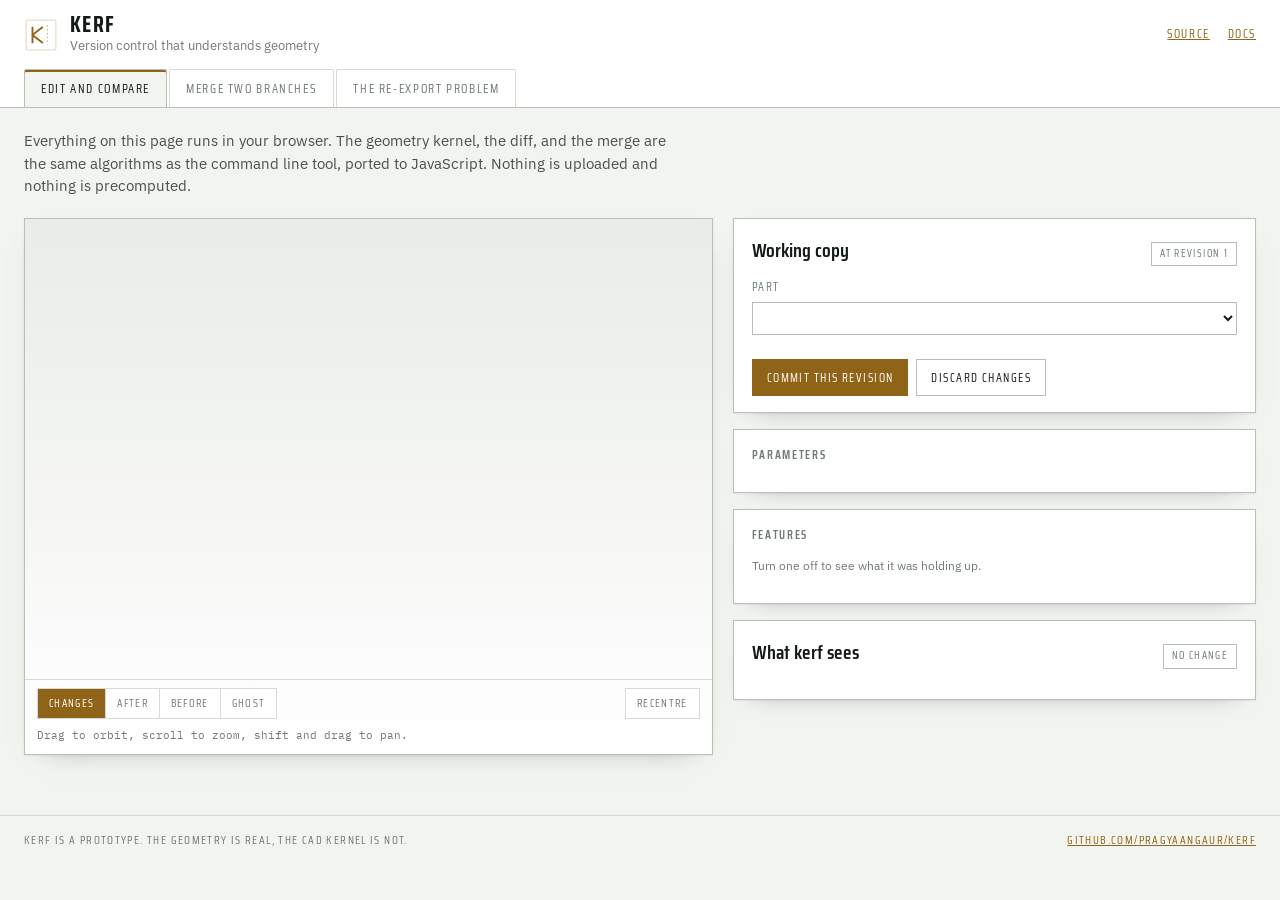
==== web/index.html @ a0930b68 "feat(web): add the page shell, stylesheet, and sample parts The palette is graphite with a brass acc" ====
<!doctype html>
<html lang="en">
<head>
<meta charset="utf-8">
<meta name="viewport" content="width=device-width, initial-scale=1">
<title>Kerf playground</title>
<meta name="description" content="Version control that understands geometry. Edit a part, see what changed, merge two branches, and watch a re-export report as no change.">
<link rel="icon" href="data:image/svg+xml,<svg xmlns='http://www.w3.org/2000/svg' viewBox='0 0 64 64'><text y='52' font-size='52'>📐</text></svg>">
<link rel="preconnect" href="https://fonts.googleapis.com">
<link rel="preconnect" href="https://fonts.gstatic.com" crossorigin>
<link rel="stylesheet" href="https://fonts.googleapis.com/css2?family=Saira+Condensed:wght@500;600;700&family=IBM+Plex+Sans:wght@400;500;600&family=IBM+Plex+Mono:wght@400;500&display=swap">
<link rel="stylesheet" href="styles.css">
</head>
<body>

<header class="masthead">
  <div class="masthead-inner">
    <div class="brand">
      <svg class="brand-mark" viewBox="0 0 64 64" width="34" height="34" aria-hidden="true">
        <rect x="4" y="4" width="56" height="56" rx="2" fill="none" stroke="currentColor" stroke-width="1.5" opacity=".35"/>
        <path d="M16 46 L16 18 M16 32 L34 18 M16 32 L34 46" fill="none" stroke="currentColor" stroke-width="3.5" stroke-linecap="square"/>
        <path d="M44 14 L44 50" stroke="currentColor" stroke-width="1.5" stroke-dasharray="3 4" opacity=".6"/>
      </svg>
      <div>
        <p class="brand-name">Kerf</p>
        <p class="brand-line">Version control that understands geometry</p>
      </div>
    </div>
    <nav class="masthead-links">
      <a href="https://github.com/pragyaangaur/Kerf">Source</a>
      <a href="https://github.com/pragyaangaur/Kerf#readme">Docs</a>
    </nav>
  </div>
  <div class="tabs" role="tablist">
    <button type="button" role="tab" data-tab="compare" aria-selected="true">Edit and compare</button>
    <button type="button" role="tab" data-tab="merge" aria-selected="false">Merge two branches</button>
    <button type="button" role="tab" data-tab="reexport" aria-selected="false">The re-export problem</button>
  </div>
</header>

<main>
  <p class="intro">
    Everything on this page runs in your browser. The geometry kernel, the diff,
    and the merge are the same algorithms as the command line tool, ported to
    JavaScript. Nothing is uploaded and nothing is precomputed.
  </p>

  <section class="panel" data-panel="compare">
    <div class="stage">
      <div class="viewer-slot" id="viewer-slot"></div>
      <div class="stage-bar">
        <div class="modes" id="view-modes" role="group" aria-label="What to show">
          <button type="button" data-mode="changes" aria-pressed="true">Changes</button>
          <button type="button" data-mode="after" aria-pressed="false">After</button>
          <button type="button" data-mode="before" aria-pressed="false">Before</button>
          <button type="button" data-mode="ghost" aria-pressed="false">Ghost</button>
        </div>
        <button type="button" class="ghost-btn" id="recentre">Recentre</button>
      </div>
      <p class="hint">Drag to orbit, scroll to zoom, shift and drag to pan.</p>
    </div>

    <div class="side">
      <div class="block">
        <div class="block-head">
          <h2>Working copy</h2>
          <span class="badge" id="revision-badge">at revision 1</span>
        </div>
        <label class="field">
          <span>Part</span>
          <select id="part-picker"></select>
        </label>
        <p class="summary" id="part-summary"></p>
        <div class="actions">
          <button type="button" id="commit-btn" class="primary">Commit this revision</button>
          <button type="button" id="reset-btn">Discard changes</button>
        </div>
      </div>

      <div class="block">
        <h3>Parameters</h3>
        <div id="parameter-controls"></div>
      </div>

      <div class="block">
        <h3>Features</h3>
        <p class="note-line">Turn one off to see what it was holding up.</p>
        <div id="feature-list"></div>
      </div>

      <div class="block block-diff">
        <div class="block-head">
          <h2>What kerf sees</h2>
          <span class="badge" id="diff-status">no change</span>
        </div>
        <div id="diff-body"></div>
      </div>
    </div>
  </section>

  <section class="panel" data-panel="merge" hidden>
    <div class="stage">
      <div class="viewer-slot" id="merge-viewer-slot"></div>
      <div class="stage-bar">
        <div class="modes" id="merge-modes" role="group" aria-label="Which revision to show">
          <button type="button" data-merge-view="merged" aria-pressed="true">Merged</button>
          <button type="button" data-merge-view="ours" aria-pressed="false">Ours</button>
          <button type="button" data-merge-view="theirs" aria-pressed="false">Theirs</button>
          <button type="button" data-merge-view="base" aria-pressed="false">Ancestor</button>
        </div>
        <button type="button" class="ghost-btn" id="merge-recentre">Recentre</button>
      </div>
      <p class="hint">The merged part is drawn from the tree kerf produced, not from either branch.</p>
    </div>

    <div class="side">
      <div class="block">
        <h2>Two people, one part</h2>
        <p class="summary">
          Both branches start from the same bracket. Pick what each person did,
          then merge. Kerf works feature by feature, so edits to different
          features combine. After that it evaluates the result and checks
          whether the two sets of changes occupy the same space.
        </p>
        <label class="field">
          <span>Our branch</span>
          <select id="ours-picker"></select>
        </label>
        <label class="field">
          <span>Their branch</span>
          <select id="theirs-picker"></select>
        </label>
        <label class="check">
          <input type="checkbox" id="interference-toggle" checked>
          <span>Check the merged part for interference</span>
        </label>
        <div class="actions">
          <button type="button" id="merge-btn" class="primary">Merge their branch into ours</button>
        </div>
      </div>

      <div class="block block-diff">
        <div class="block-head">
          <h2>Merge result</h2>
          <span class="badge" id="merge-status">not run</span>
        </div>
        <div id="merge-body">
          <p class="empty-note">Pick two branches and press merge.</p>
        </div>
      </div>
    </div>
  </section>

  <section class="panel" data-panel="reexport" hidden>
    <div class="stage">
      <div class="viewer-slot" id="reexport-viewer-slot"></div>
      <p class="hint">The same solid, exported twice. Nothing about the shape changed.</p>
    </div>

    <div class="side">
      <div class="block">
        <h2>Open the file, save it again</h2>
        <p class="summary">
          Every CAD system writes a different byte stream each time it exports.
          Facet order moves, the header carries a new timestamp, and floats
          wobble in the last digit. This page exports the part twice and then
          measures the result rather than describing it.
        </p>
        <label class="field">
          <span>Part</span>
          <select id="reexport-picker"></select>
        </label>
        <div class="actions">
          <button type="button" id="reexport-btn" class="primary">Export it again</button>
          <button type="button" id="toolchain-btn">Export from another toolchain</button>
          <button type="button" id="real-edit-btn">Make a real edit instead</button>
        </div>
        <p class="fineprint">
          The first button writes the file the way the same exporter would on a
          second run. The second adds the float noise a different toolchain
          leaves behind. The third changes the part.
        </p>
      </div>

      <div class="block block-diff">
        <div class="block-head">
          <h2>Two answers</h2>
          <span class="badge" id="reexport-status">waiting</span>
        </div>
        <div id="reexport-body">
          <p class="empty-note">Press export to write the file a second time.</p>
        </div>
      </div>
    </div>
  </section>
</main>

<footer class="page-foot">
  <span>Kerf is a prototype. The geometry is real, the CAD kernel is not.</span>
  <a href="https://github.com/pragyaangaur/Kerf">github.com/pragyaangaur/Kerf</a>
</footer>

<noscript>
  <p class="noscript">This page runs its geometry engine in the browser, so it needs JavaScript.</p>
</noscript>

<script type="module" src="app.js"></script>
</body>
</html>
---- web/styles.css ----
/* Kerf playground.
   The palette is graphite with a brass accent, and the semantic colours for
   added and removed material are kept separate from the accent so they never
   compete for the same meaning. */

:root {
  --ground: #f2f4f0;
  --surface: #ffffff;
  --surface-2: #e9ece7;
  --ink: #141a17;
  --ink-2: #47524c;
  --muted: #6f7b74;
  --rule: #d5dbd4;
  --rule-strong: #b6bfb8;
  --accent: #8f6318;
  --accent-soft: #f0e2c6;
  --added: #1c7f59;
  --added-soft: #d9ece3;
  --removed: #b73f2f;
  --removed-soft: #f3ded9;
  --display: "Saira Condensed", "Arial Narrow", sans-serif;
  --body: "IBM Plex Sans", system-ui, -apple-system, sans-serif;
  --mono: "IBM Plex Mono", ui-monospace, "SF Mono", Menlo, monospace;
  --shadow: 0 1px 2px rgba(20, 26, 23, .06), 0 10px 28px -22px rgba(20, 26, 23, .55);
}

@media (prefers-color-scheme: dark) {
  :root {
    --ground: #101311;
    --surface: #181c19;
    --surface-2: #1f2521;
    --ink: #e8ede9;
    --ink-2: #b3bdb6;
    --muted: #8b968e;
    --rule: #2b332d;
    --rule-strong: #3c453e;
    --accent: #d7a94f;
    --accent-soft: #362c17;
    --added: #45bd8c;
    --added-soft: #17342a;
    --removed: #e0705a;
    --removed-soft: #3a221d;
    --shadow: 0 1px 2px rgba(0, 0, 0, .5), 0 14px 34px -26px rgba(0, 0, 0, .9);
  }
}

* { box-sizing: border-box; }

body {
  margin: 0;
  background: var(--ground);
  color: var(--ink);
  font-family: var(--body);
  font-size: 15px;
  line-height: 1.55;
  -webkit-font-smoothing: antialiased;
}

h1, h2, h3 { font-family: var(--display); margin: 0; text-wrap: balance; }
h2 { font-size: 20px; font-weight: 600; }
h3 {
  font-size: 12px; font-weight: 600; text-transform: uppercase;
  letter-spacing: .14em; color: var(--muted);
}
p { margin: 0; }
a { color: var(--accent); }
.mono { font-family: var(--mono); font-variant-numeric: tabular-nums; }

/* masthead ---------------------------------------------------------- */
.masthead {
  border-bottom: 1px solid var(--rule-strong);
  background: var(--surface);
  position: sticky;
  top: 0;
  z-index: 10;
}
.masthead-inner {
  max-width: 1320px; margin: 0 auto; padding: 14px 24px;
  display: flex; align-items: center; justify-content: space-between; gap: 20px;
}
.brand { display: flex; align-items: center; gap: 12px; }
.brand-mark { color: var(--accent); flex: none; }
.brand-name {
  font-family: var(--display); font-size: 22px; font-weight: 700;
  text-transform: uppercase; letter-spacing: .06em; line-height: 1;
}
.brand-line { font-size: 12.5px; color: var(--muted); }
.masthead-links {
  display: flex; gap: 18px; font-family: var(--display); font-size: 12px;
  text-transform: uppercase; letter-spacing: .13em;
}
.tabs {
  max-width: 1320px; margin: 0 auto; padding: 0 24px;
  display: flex; gap: 2px; flex-wrap: wrap;
}
.tabs button {
  font-family: var(--display); font-size: 12.5px; text-transform: uppercase;
  letter-spacing: .13em; padding: 9px 16px; border: 1px solid var(--rule);
  border-bottom: 0; background: transparent; color: var(--muted);
  cursor: pointer; border-radius: 2px 2px 0 0;
}
.tabs button[aria-selected="true"] {
  background: var(--ground); color: var(--ink); border-color: var(--rule-strong);
  box-shadow: inset 0 2px 0 var(--accent);
}

/* layout ------------------------------------------------------------ */
main { max-width: 1320px; margin: 0 auto; padding: 22px 24px 60px; }
.intro { color: var(--ink-2); max-width: 72ch; margin-bottom: 20px; font-size: 14.5px; }
.panel {
  display: grid; grid-template-columns: minmax(0, 1.25fr) minmax(340px, 0.95fr);
  gap: 20px; align-items: start;
}
@media (max-width: 1000px) { .panel { grid-template-columns: 1fr; } }
/* A display value on the class outranks the hidden attribute, so say it here. */
.panel[hidden] { display: none; }

.stage {
  background: linear-gradient(180deg, var(--surface-2), var(--surface));
  border: 1px solid var(--rule-strong); box-shadow: var(--shadow);
  display: flex; flex-direction: column; position: sticky; top: 118px;
}
@media (max-width: 1000px) { .stage { position: static; } }
.viewer-slot { flex: 1; min-height: 460px; display: flex; }
.viewer-slot canvas {
  flex: 1; width: 100%; min-height: 460px; display: block;
  cursor: grab; touch-action: none;
}
.viewer-slot canvas.grabbing { cursor: grabbing; }
.stage-bar {
  display: flex; justify-content: space-between; align-items: center; gap: 10px;
  padding: 8px 12px; border-top: 1px solid var(--rule); flex-wrap: wrap;
}
.modes { display: flex; gap: 1px; background: var(--rule); border: 1px solid var(--rule); }
.modes button, .ghost-btn {
  font-family: var(--display); font-size: 11px; text-transform: uppercase;
  letter-spacing: .12em; padding: 6px 11px; border: 0;
  background: var(--surface); color: var(--muted); cursor: pointer;
}
.modes button[aria-pressed="true"] { background: var(--accent); color: var(--surface); }
@media (prefers-color-scheme: dark) {
  .modes button[aria-pressed="true"] { color: #14170f; }
}
.ghost-btn { border: 1px solid var(--rule); }
.modes button:hover, .ghost-btn:hover { color: var(--ink); }
.hint { font-family: var(--mono); font-size: 11px; color: var(--muted); padding: 0 12px 10px; }

.side { display: flex; flex-direction: column; gap: 16px; min-width: 0; }
.block {
  background: var(--surface); border: 1px solid var(--rule-strong);
  padding: 16px 18px; display: flex; flex-direction: column; gap: 12px;
  box-shadow: var(--shadow);
}
.block-head { display: flex; align-items: baseline; justify-content: space-between; gap: 12px; }
.badge {
  font-family: var(--display); font-size: 10.5px; text-transform: uppercase;
  letter-spacing: .13em; padding: 3px 8px; border: 1px solid var(--rule-strong);
  color: var(--muted); white-space: nowrap;
}
.badge.is-changed { color: var(--accent); border-color: var(--accent); background: var(--accent-soft); }
.badge.is-clean { color: var(--added); border-color: var(--added); background: var(--added-soft); }
.badge.is-conflict { color: var(--removed); border-color: var(--removed); background: var(--removed-soft); }
.summary { font-size: 13.5px; color: var(--ink-2); }
.note-line { font-size: 12px; color: var(--muted); }

/* form pieces -------------------------------------------------------- */
.field { display: flex; flex-direction: column; gap: 5px; font-size: 12px; color: var(--muted); }
.field span { font-family: var(--display); text-transform: uppercase; letter-spacing: .13em; }
select, input[type="number"] {
  font-family: var(--mono); font-size: 13px; padding: 6px 8px;
  border: 1px solid var(--rule-strong); background: var(--surface); color: var(--ink);
}
.check { display: flex; align-items: center; gap: 8px; font-size: 13px; color: var(--ink-2); }
.actions { display: flex; gap: 8px; flex-wrap: wrap; }
.actions button {
  font-family: var(--display); font-size: 12px; text-transform: uppercase;
  letter-spacing: .12em; padding: 8px 14px; border: 1px solid var(--rule-strong);
  background: var(--surface); color: var(--ink); cursor: pointer;
}
.actions button.primary { background: var(--accent); border-color: var(--accent); color: var(--surface); }
@media (prefers-color-scheme: dark) {
  .actions button.primary { color: #14170f; }
}
.actions button:disabled { opacity: .45; cursor: default; }
button:focus-visible, select:focus-visible, input:focus-visible, a:focus-visible {
  outline: 2px solid var(--accent); outline-offset: 2px;
}

.control { display: grid; grid-template-columns: 92px 1fr 74px; gap: 8px; align-items: center; }
.control-label { font-family: var(--mono); font-size: 12px; color: var(--ink-2); overflow-wrap: anywhere; }
.control-range { width: 100%; accent-color: var(--accent); }
.control-number { width: 100%; }
.control-expression { grid-column: 2 / span 2; font-size: 12px; color: var(--muted); }

.feature-row {
  display: grid; grid-template-columns: auto 1fr auto; gap: 8px;
  align-items: center; padding: 4px 0; border-bottom: 1px solid var(--rule);
}
.feature-row:last-child { border-bottom: 0; }
.feature-row.is-off .feature-label { color: var(--muted); text-decoration: line-through; }
.feature-label { font-size: 13px; }
.feature-kind { font-size: 11px; color: var(--muted); }
input[type="checkbox"] { accent-color: var(--accent); }

/* diff readout ------------------------------------------------------- */
.block-diff { gap: 14px; }
#diff-body, #merge-body, #reexport-body {
  display: flex; flex-direction: column; gap: 18px;
}
.readout { display: flex; flex-direction: column; gap: 6px; }
.readout h3 { margin-bottom: 2px; }
.line { display: flex; gap: 8px; align-items: baseline; font-size: 13px; flex-wrap: wrap; }
.line .key { font-family: var(--mono); color: var(--ink); }
.line .change { font-family: var(--mono); color: var(--ink-2); }
.chip { font-family: var(--mono); font-size: 11px; padding: 1px 6px; border-radius: 2px; }
.chip-up { background: var(--added-soft); color: var(--added); }
.chip-down { background: var(--removed-soft); color: var(--removed); }
.chip-new { background: var(--added-soft); color: var(--added); }
.chip-gone { background: var(--removed-soft); color: var(--removed); }
.impact { font-size: 11.5px; color: var(--muted); padding-left: 2px; }
.feat {
  display: grid; grid-template-columns: 3px 1fr; gap: 10px;
  padding: 7px 0; border-bottom: 1px solid var(--rule);
}
.feat:last-child { border-bottom: 0; }
.feat-mark { background: var(--rule-strong); border-radius: 2px; }
.feat-added .feat-mark { background: var(--added); }
.feat-removed .feat-mark { background: var(--removed); }
.feat-modified .feat-mark { background: var(--accent); }
.feat-name { font-weight: 600; font-size: 13.5px; }
.feat-status {
  font-family: var(--display); font-size: 10px; text-transform: uppercase;
  letter-spacing: .13em; color: var(--muted); margin-left: 6px;
}
.feat-added .feat-status { color: var(--added); }
.feat-removed .feat-status { color: var(--removed); }
.feat-modified .feat-status { color: var(--accent); }
.feat-fields { font-family: var(--mono); font-size: 12px; color: var(--ink-2); }

.vbar { display: flex; height: 10px; background: var(--surface-2); border: 1px solid var(--rule); overflow: hidden; }
.vbar span { display: block; height: 100%; }
.vbar-kept { background: var(--muted); opacity: .55; }
.vbar-add { background: var(--added); }
.vbar-rem { background: var(--removed); }
.vbar-key { font-size: 12px; color: var(--muted); display: flex; flex-wrap: wrap; gap: 4px 14px; }
.dot { display: inline-block; width: 8px; height: 8px; border-radius: 50%; margin-right: 5px; }
.dot-kept { background: var(--muted); opacity: .55; }
.dot-added { background: var(--added); }
.dot-removed { background: var(--removed); }

table.readout-table { width: 100%; border-collapse: collapse; font-size: 12.5px; }
.readout-table th {
  text-align: left; font-weight: 500; color: var(--ink-2); padding: 5px 10px 5px 0;
  border-bottom: 1px solid var(--rule); white-space: nowrap;
}
.readout-table td {
  text-align: right; padding: 5px 0 5px 10px; border-bottom: 1px solid var(--rule);
  font-family: var(--mono); white-space: nowrap;
}
.readout-table tr:last-child th, .readout-table tr:last-child td { border-bottom: 0; }

.verdict { border-left: 3px solid var(--rule-strong); padding: 8px 0 8px 12px; display: flex; flex-direction: column; gap: 3px; }
.verdict-git { border-color: var(--removed); }
.verdict-kerf { border-color: var(--added); }
.verdict h4 { margin: 0; font-family: var(--display); font-size: 12px; text-transform: uppercase; letter-spacing: .13em; }
.verdict p { font-size: 13px; color: var(--ink-2); }
.verdict .figure { font-family: var(--mono); font-size: 18px; }

.conflict {
  border-left: 3px solid var(--removed); background: var(--removed-soft);
  padding: 10px 12px; display: flex; flex-direction: column; gap: 3px;
}
.conflict-key { font-family: var(--mono); font-size: 12px; color: var(--removed); }
.conflict-detail { font-size: 13px; color: var(--ink); }
.note-item { font-size: 12.5px; color: var(--ink-2); }
.note-item::before { content: "· "; color: var(--muted); }
.empty-note { font-size: 13px; color: var(--muted); }
.fineprint { font-size: 11.5px; color: var(--muted); }

.page-foot {
  max-width: 1320px; margin: 0 auto; padding: 16px 24px 40px;
  border-top: 1px solid var(--rule); display: flex; justify-content: space-between;
  gap: 16px; flex-wrap: wrap; font-size: 11.5px; color: var(--muted);
  font-family: var(--display); text-transform: uppercase; letter-spacing: .12em;
}
.noscript { padding: 24px; color: var(--removed); }

@media (prefers-reduced-motion: reduce) {
  * { animation: none !important; transition: none !important; }
}
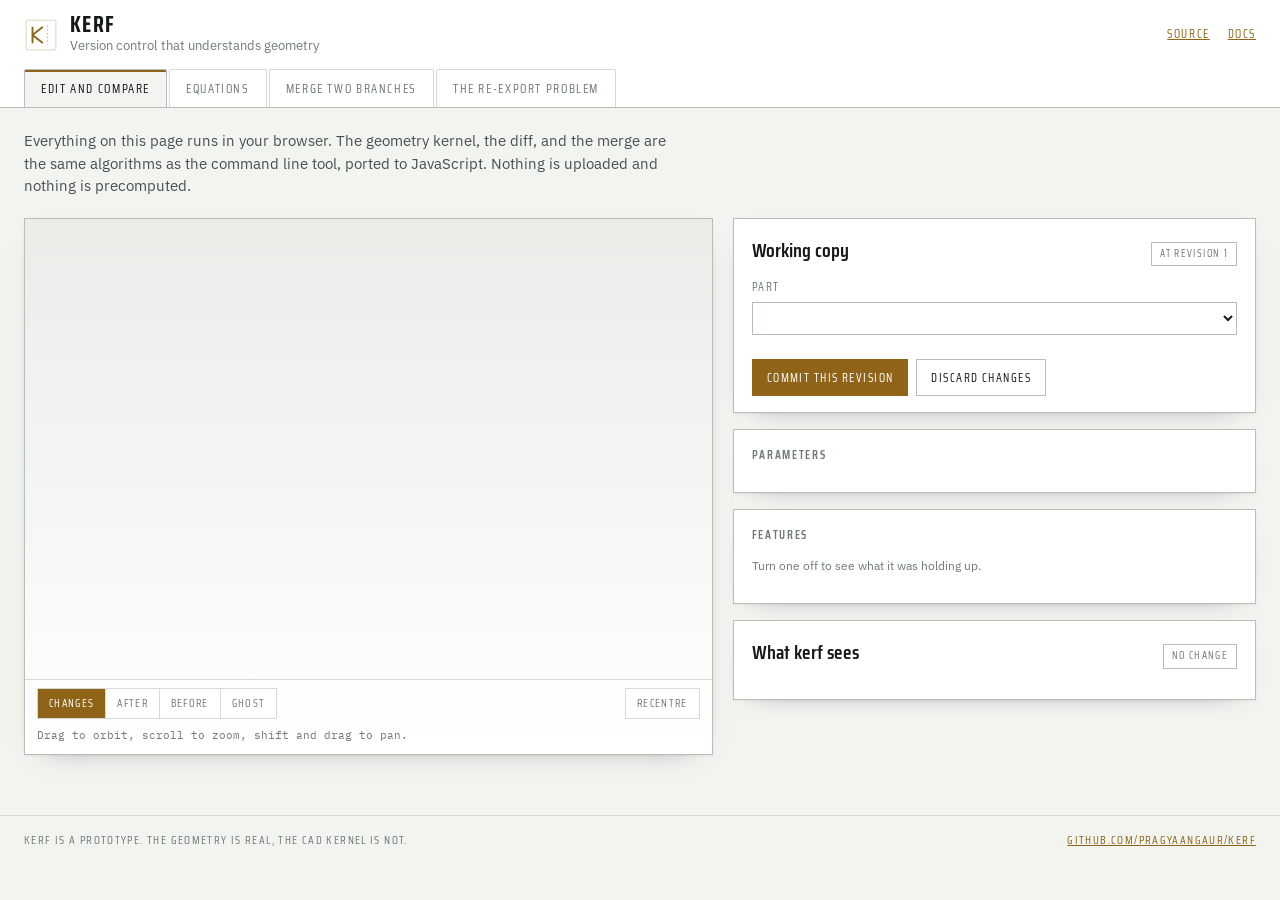
==== commit c5496b57: "feat(web): add the equations tab Every equation is editable. Rewrite one and the part rebuilds, poin" ====
--- a/web/index.html
+++ b/web/index.html
@@ -33,6 +33,7 @@
   </div>
   <div class="tabs" role="tablist">
     <button type="button" role="tab" data-tab="compare" aria-selected="true">Edit and compare</button>
+    <button type="button" role="tab" data-tab="equations" aria-selected="false">Equations</button>
     <button type="button" role="tab" data-tab="merge" aria-selected="false">Merge two branches</button>
     <button type="button" role="tab" data-tab="reexport" aria-selected="false">The re-export problem</button>
   </div>
@@ -98,6 +99,62 @@
     </div>
   </section>
 
+  <section class="panel" data-panel="equations" hidden>
+    <div class="stage">
+      <div class="viewer-slot" id="equations-viewer-slot"></div>
+      <p class="hint" id="equations-caption">Rewrite an equation and the part rebuilds.</p>
+    </div>
+
+    <div class="side">
+      <div class="block">
+        <div class="block-head">
+          <h2>The equations</h2>
+          <button type="button" class="ghost-btn" id="equations-reset">Start again</button>
+        </div>
+        <p class="summary">
+          A dimension in CAD is rarely a number. It is a rule such as
+          <span class="mono">bolt_d/2</span>, and that rule is the design
+          intent somebody wrote down. Edit any of these and the part rebuilds.
+          Point one at a name that does not exist and kerf says so, the way a
+          rebuild error would.
+        </p>
+        <label class="field">
+          <span>Part</span>
+          <select id="equation-part-picker"></select>
+        </label>
+        <div id="equation-list"></div>
+        <div id="equation-issues"></div>
+      </div>
+
+      <div class="block block-diff">
+        <h2>Drive it and see where it breaks</h2>
+        <p class="summary">
+          Every guide to parametric CAD says to move each variable across its
+          range and check the model still rebuilds, because equations that
+          work at the nominal value often fail at the extremes. Here that runs
+          in a few milliseconds. Hover a bar to see the part at that value.
+        </p>
+        <div class="sweep-controls">
+          <label class="field">
+            <span>Parameter</span>
+            <select id="sweep-parameter"></select>
+          </label>
+          <label class="field">
+            <span>From</span>
+            <input type="number" id="sweep-from" step="any">
+          </label>
+          <label class="field">
+            <span>To</span>
+            <input type="number" id="sweep-to" step="any">
+          </label>
+          <button type="button" class="primary" id="sweep-run">Run</button>
+        </div>
+        <div id="sweep-chart"></div>
+        <p class="sweep-note" id="sweep-note"></p>
+      </div>
+    </div>
+  </section>
+
   <section class="panel" data-panel="merge" hidden>
     <div class="stage">
       <div class="viewer-slot" id="merge-viewer-slot"></div>
@@ -110,7 +167,7 @@
         </div>
         <button type="button" class="ghost-btn" id="merge-recentre">Recentre</button>
       </div>
-      <p class="hint">The merged part is drawn from the tree kerf produced, not from either branch.</p>
+      <p class="hint" id="merge-caption">The merged part is drawn from the tree kerf produced, not from either branch.</p>
     </div>
 
     <div class="side">
--- a/web/styles.css
+++ b/web/styles.css
@@ -202,6 +202,54 @@
 .feature-kind { font-size: 11px; color: var(--muted); }
 input[type="checkbox"] { accent-color: var(--accent); }
 
+/* equations ---------------------------------------------------------- */
+.equation-row {
+  display: grid; grid-template-columns: 96px 1fr 62px; gap: 8px 10px;
+  align-items: center; padding: 6px 0; border-bottom: 1px solid var(--rule);
+}
+.equation-row:last-child { border-bottom: 0; }
+.equation-name { font-size: 12.5px; color: var(--ink-2); overflow-wrap: anywhere; }
+.equation-input {
+  font-family: var(--mono); font-size: 12.5px; padding: 5px 7px; width: 100%;
+  border: 1px solid var(--rule-strong); background: var(--surface); color: var(--ink);
+}
+.equation-input.is-broken { border-color: var(--removed); color: var(--removed); }
+.equation-value { font-size: 12.5px; color: var(--muted); text-align: right; }
+.equation-drives {
+  grid-column: 2 / span 2; font-size: 11.5px; color: var(--muted); margin-top: -2px;
+}
+.issue {
+  display: flex; gap: 8px; flex-wrap: wrap; padding: 7px 10px; margin-top: 6px;
+  border-left: 3px solid var(--removed); background: var(--removed-soft);
+}
+.issue-warning { border-left-color: var(--accent); background: var(--accent-soft); }
+.issue-where { font-size: 12px; color: var(--ink); }
+.issue-message { font-size: 12.5px; color: var(--ink-2); }
+.ok-note { font-size: 12.5px; color: var(--added); }
+
+.sweep-controls { display: flex; flex-wrap: wrap; gap: 8px; align-items: flex-end; }
+.sweep-controls .field { flex: 1 1 104px; min-width: 0; }
+.sweep-controls button {
+  flex: 0 0 auto; padding: 7px 16px; font-family: var(--display); font-size: 12px;
+  text-transform: uppercase; letter-spacing: .12em; border: 1px solid var(--accent);
+  background: var(--accent); color: var(--surface); cursor: pointer;
+}
+@media (prefers-color-scheme: dark) { .sweep-controls button { color: #14170f; } }
+#sweep-chart { overflow-x: auto; }
+.chart { width: 100%; height: auto; display: block; }
+.chart-axis { stroke: var(--rule-strong); stroke-width: 1; }
+.chart-bar { fill: var(--muted); opacity: .75; }
+.chart-bar.is-warn { fill: var(--accent); opacity: .9; }
+.chart-bar.is-fail { fill: var(--removed); opacity: .55; }
+.chart-fail-mark { fill: var(--removed); font-size: 13px; font-family: var(--mono); }
+.chart-label { fill: var(--muted); font-size: 10px; font-family: var(--mono); }
+.chart-hit { fill: transparent; cursor: crosshair; }
+.chart-hit:hover ~ .chart-bar, .chart-hit:focus { outline: none; }
+.sweep-note { font-size: 12.5px; color: var(--muted); }
+.sweep-note.is-good { color: var(--added); }
+.sweep-note.is-warn { color: var(--accent); }
+.sweep-note.is-bad { color: var(--removed); }
+
 /* diff readout ------------------------------------------------------- */
 .block-diff { gap: 14px; }
 #diff-body, #merge-body, #reexport-body {
